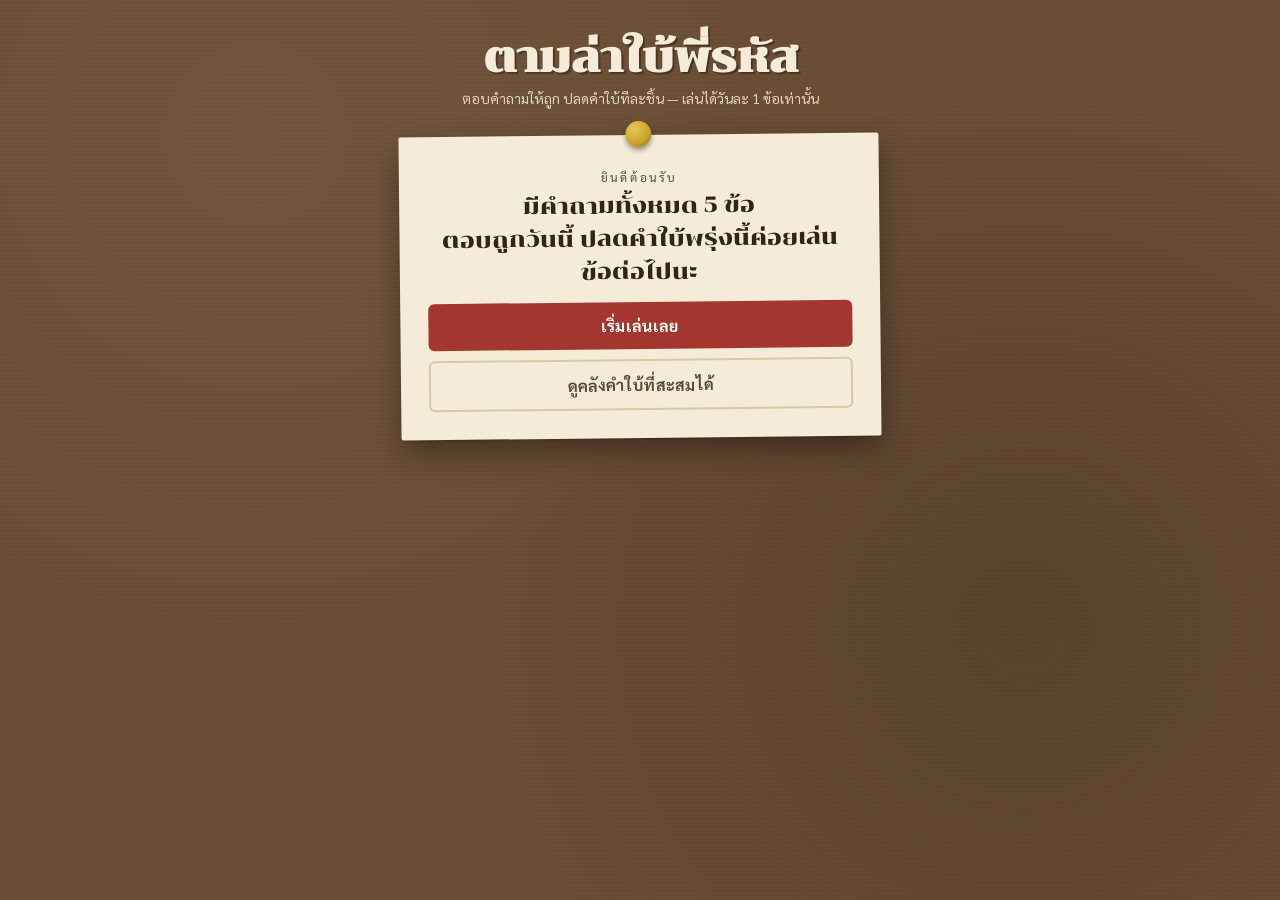
==== index.html @ e7424e24 "first commit" ====
<!doctype html>
<html lang="th">
<head>
<meta charset="utf-8">
<meta name="viewport" content="width=device-width, initial-scale=1">
<title>ตามล่าใบ้พี่รหัส</title>
<link rel="stylesheet" href="style.css">
</head>
<body class="hh-root">
  <h1 class="hh-title">ตามล่าใบ้พี่รหัส</h1>
  <p class="hh-sub">ตอบคำถามให้ถูก ปลดคำใบ้ทีละชิ้น — เล่นได้วันละ 1 ข้อเท่านั้น</p>
 
  <div class="hh-card" style="text-align:center;">
    <p class="hh-eyebrow">ยินดีต้อนรับ</p>
    <p class="hh-q-title">มีคำถามทั้งหมด 5 ข้อ<br>ตอบถูกวันนี้ ปลดคำใบ้พรุ่งนี้ค่อยเล่นข้อต่อไปนะ</p>
    <a class="hh-btn" href="q1.html">เริ่มเล่นเลย</a>
    <a class="hh-btn hh-btn-ghost" href="hints.html" style="margin-top:10px;">ดูคลังคำใบ้ที่สะสมได้</a>
  </div>
 
  <script src="app.js"></script>
</body>
</html>
---- style.css ----
@import url('https://fonts.googleapis.com/css2?family=Chonburi&family=Sarabun:wght@400;500;600;700&display=swap');

:root{
  --cork:#6b4e35;
  --paper:#f4ecd8;
  --paper-shadow:#d9c9a3;
  --ink:#332415;
  --ink-soft:#5c4a35;
  --string:#a3372f;
  --gold:#c9a227;
  --green:#4b6b3f;
}

*{ box-sizing:border-box; }

body.hh-root{
  margin:0;
  font-family:'Sarabun', sans-serif;
  color:var(--ink);
  background:
    radial-gradient(circle at 20% 15%, rgba(255,255,255,0.05), transparent 40%),
    radial-gradient(circle at 80% 70%, rgba(0,0,0,0.15), transparent 45%),
    repeating-linear-gradient(0deg, rgba(0,0,0,0.03) 0px, rgba(0,0,0,0.03) 2px, transparent 2px, transparent 4px),
    var(--cork);
  min-height:100vh;
  padding:32px 16px 48px;
}

.hh-title{
  font-family:'Chonburi', cursive;
  text-align:center;
  color:var(--paper);
  font-size:clamp(28px,5vw,42px);
  text-shadow:2px 2px 0 rgba(0,0,0,0.3);
  margin:0 0 6px;
}
.hh-sub{
  text-align:center;
  color:var(--paper);
  opacity:0.85;
  font-size:14px;
  margin:0 0 28px;
}

.hh-track{
  max-width:520px;
  margin:0 auto 32px;
  display:flex;
  align-items:center;
  justify-content:space-between;
  position:relative;
  padding:0 6px;
}
.hh-track::before{
  content:'';
  position:absolute;
  left:22px; right:22px; top:50%;
  height:3px;
  background:linear-gradient(90deg, var(--string), var(--string) 60%, rgba(163,55,47,0.3));
  transform:translateY(-1px) rotate(-1deg);
  z-index:0;
}
.hh-pin{
  width:34px;height:34px;border-radius:50%;
  display:flex;align-items:center;justify-content:center;
  font-family:'Chonburi',cursive;
  font-size:14px;
  z-index:1;
  border:2px solid rgba(0,0,0,0.25);
  text-decoration:none;
  color:var(--paper);
}
.hh-pin.done{ background:var(--green); }
.hh-pin.current{ background:var(--gold); color:var(--ink); box-shadow:0 0 0 4px rgba(201,162,39,0.25); }
.hh-pin.locked{ background:#5a4a38; color:#c9baa1; }

.hh-card{
  max-width:480px;
  margin:0 auto;
  background:var(--paper);
  border-radius:2px;
  box-shadow:0 14px 30px rgba(0,0,0,0.35), 0 2px 0 rgba(0,0,0,0.1);
  padding:34px 28px 28px;
  position:relative;
  transform:rotate(-0.6deg);
}
.hh-card::before{
  content:'';
  position:absolute;
  top:-14px; left:50%;
  transform:translateX(-50%);
  width:26px;height:26px;
  border-radius:50%;
  background:radial-gradient(circle at 35% 30%, #e8c65a, var(--gold) 60%, #8a6c14);
  box-shadow:0 3px 5px rgba(0,0,0,0.4);
}

.hh-eyebrow{
  font-size:12px;
  letter-spacing:2px;
  text-transform:uppercase;
  color:var(--ink-soft);
  margin:0 0 4px;
}
.hh-q-title{
  font-family:'Chonburi',cursive;
  font-size:22px;
  margin:0 0 12px;
  line-height:1.5;
  color:var(--ink);
}
.hh-q-code{
  background:#2d2419;
  color:#f4ecd8;
  padding:14px;
  border-radius:6px;
  font-family:'Courier New', Courier, monospace;
  font-size:14px;
  line-height:1.5;
  overflow-x:auto;
  margin:0 0 14px;
  text-align:left;
  white-space:pre;
  border: 1px solid var(--paper-shadow);
}
.hh-q-desc{
  font-size:15px;
  line-height:1.6;
  margin:0 0 16px;
  color:var(--ink-soft);
  text-align:left;
}

.hh-input{
  width:100%;
  padding:12px 14px;
  font-family:'Sarabun',sans-serif;
  font-size:16px;
  border:2px solid var(--paper-shadow);
  border-radius:6px;
  background:#fffdf8;
  color:var(--ink);
  outline:none;
}
.hh-input:focus{ border-color:var(--gold); }

.hh-btn{
  display:block;
  margin-top:14px;
  width:100%;
  padding:13px;
  font-family:'Sarabun',sans-serif;
  font-weight:700;
  font-size:16px;
  background:var(--string);
  color:#fff;
  border:none;
  border-radius:6px;
  cursor:pointer;
  text-align:center;
  text-decoration:none;
  box-sizing:border-box;
}
.hh-btn:hover{ background:#8c2c26; }
.hh-btn:disabled{ background:#b7a998; cursor:not-allowed; }

.hh-btn-ghost{
  background:transparent;
  color:var(--ink-soft);
  border:2px solid var(--paper-shadow);
}
.hh-btn-ghost:hover{ background:rgba(0,0,0,0.04); }

.hh-feedback{ margin-top:12px; font-size:14px; min-height:20px; }
.hh-feedback.wrong{ color:var(--string); }
.hh-feedback.right{ color:var(--green); font-weight:600; }

.hh-hint-box{
  margin-top:16px;
  background:#fffaf0;
  border-left:4px solid var(--gold);
  padding:14px 16px;
  border-radius:4px;
  font-size:15px;
  line-height:1.6;
}
.hh-hint-box b{ display:block; font-family:'Chonburi',cursive; font-size:13px; color:var(--ink-soft); margin-bottom:4px; letter-spacing:1px; }

.hh-locked-wrap{ text-align:center; padding:14px 4px 4px; }
.hh-countdown{
  font-family:'Chonburi',cursive;
  font-size:26px;
  color:var(--string);
  margin:6px 0 4px;
}

.hh-toolbar{
  max-width:480px;
  margin:18px auto 0;
  display:flex;
  justify-content:space-between;
  gap:10px;
}
.hh-link-btn{
  background:none;border:none;color:var(--paper);
  font-family:'Sarabun',sans-serif;font-size:13px;
  text-decoration:underline;cursor:pointer;opacity:0.8;
  padding:0;
}
.hh-link-btn:hover{ opacity:1; }

.hh-modal-item{
  background:#fffaf0; border:1px solid var(--paper-shadow);
  border-radius:6px; padding:12px 14px; margin-bottom:10px; font-size:14px; line-height:1.6;
  max-width:480px; margin-left:auto; margin-right:auto;
}
.hh-modal-item b{ display:block; color:var(--ink-soft); font-size:12px; margin-bottom:3px; }
.hh-modal-empty{ color:var(--paper); text-align:center; padding:20px 0; }
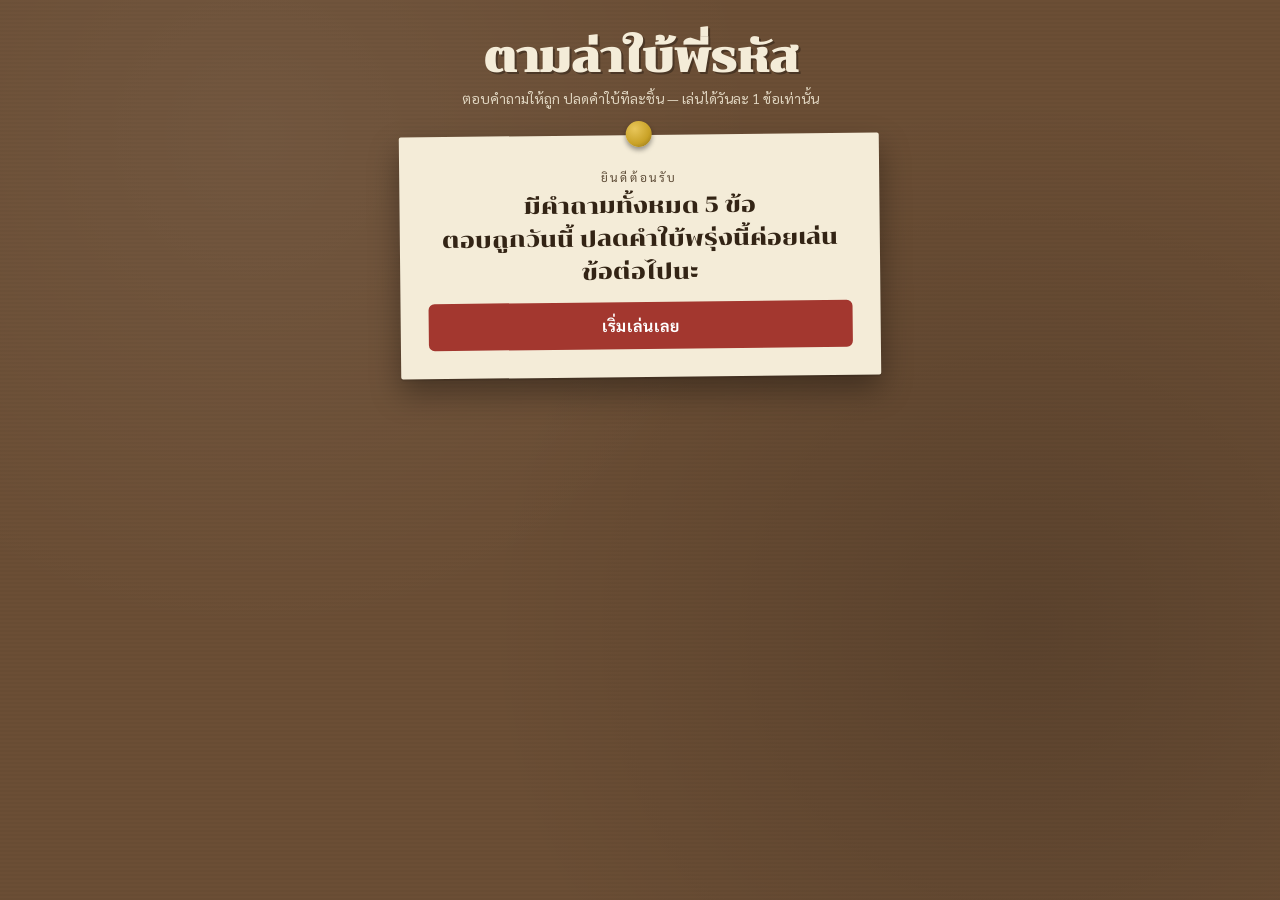
==== commit 06b03a83: "feat: upgrade screenshot protection with rAF polling and instant blur overlay" ====
--- a/index.html
+++ b/index.html
@@ -14,10 +14,23 @@
     <p class="hh-eyebrow">ยินดีต้อนรับ</p>
     <p class="hh-q-title">มีคำถามทั้งหมด 5 ข้อ<br>ตอบถูกวันนี้ ปลดคำใบ้พรุ่งนี้ค่อยเล่นข้อต่อไปนะ</p>
     <a class="hh-btn" href="q1.html">เริ่มเล่นเลย</a>
-    <a class="hh-btn hh-btn-ghost" href="hints.html" style="margin-top:10px;">ดูคลังคำใบ้ที่สะสมได้</a>
+    <!--<a class="hh-btn hh-btn-ghost" href="hints.html" style="margin-top:10px;">ดูคลังคำใบ้ที่สะสมได้</a>-->
   </div>
  
   <script src="app.js"></script>
+  <script>
+    // ส่งผู้เล่นไปยังคำถามล่าสุดที่กำลังเล่นค้างอยู่โดยอัตโนมัติ
+    (function autoRedirect() {
+      const state = hhLoadState();
+      if (state && state.correctCount > 0) {
+        if (state.correctCount >= QUESTIONS.length) {
+          window.location.replace('hints.html');
+        } else {
+          window.location.replace(`q${state.correctCount + 1}.html`);
+        }
+      }
+    })();
+  </script>
 </body>
 </html>
  
--- a/style.css
+++ b/style.css
@@ -24,6 +24,10 @@
     var(--cork);
   min-height:100vh;
   padding:32px 16px 48px;
+  -webkit-user-select: none;
+  -moz-user-select: none;
+  -ms-user-select: none;
+  user-select: none;
 }
 
 .hh-title{
@@ -216,3 +220,83 @@
 }
 .hh-modal-item b{ display:block; color:var(--ink-soft); font-size:12px; margin-bottom:3px; }
 .hh-modal-empty{ color:var(--paper); text-align:center; padding:20px 0; }
+
+/* กล่องแสดงโจทย์คณิตศาสตร์ลายตารางสมุด */
+.hh-math-grid {
+  background-color: #fcf9f2;
+  background-image: 
+    linear-gradient(rgba(107, 78, 53, 0.08) 1px, transparent 1px),
+    linear-gradient(90deg, rgba(107, 78, 53, 0.08) 1px, transparent 1px);
+  background-size: 22px 22px;
+  border: 2px solid var(--paper-shadow);
+  border-radius: 6px;
+  padding: 28px 20px;
+  text-align: center;
+  margin: 18px 0;
+  font-family: 'Sarabun', 'Chonburi', sans-serif;
+  color: var(--ink);
+  box-shadow: inset 0 2px 5px rgba(0,0,0,0.05);
+}
+
+/* กล่องข้อความแจ้งเตือนเมื่อพยายามแคปเจอร์/ก๊อปปี้ */
+.hh-warning-banner {
+  position: fixed;
+  top: -120px;
+  left: 50%;
+  transform: translateX(-50%);
+  background-color: var(--string);
+  color: #fff;
+  padding: 16px 28px;
+  border-radius: 8px;
+  box-shadow: 0 10px 30px rgba(0,0,0,0.4);
+  font-family: 'Chonburi', 'Sarabun', sans-serif;
+  font-size: 16px;
+  font-weight: bold;
+  z-index: 99999;
+  transition: top 0.4s cubic-bezier(0.175, 0.885, 0.32, 1.275);
+  text-align: center;
+  border: 2px solid var(--paper);
+  pointer-events: none;
+  width: 90%;
+  max-width: 440px;
+  line-height: 1.5;
+}
+.hh-warning-banner.show {
+  top: 24px;
+}
+
+/* บล็อกหน้าจอทันทีเมื่อสูญเสียโฟกัส - ไม่มี transition เพื่อให้เร็วที่สุด */
+body.hh-root.hh-blurred {
+  filter: blur(60px) brightness(0.1);
+  overflow: hidden;
+  transition: none !important;
+  pointer-events: none;
+}
+body.hh-root.hh-blurred * {
+  transition: none !important;
+  animation: none !important;
+}
+body.hh-root.hh-blurred::before {
+  content: '';
+  position: fixed;
+  top: 0; left: 0; right: 0; bottom: 0;
+  background: var(--cork);
+  z-index: 99998;
+}
+body.hh-root.hh-blurred::after {
+  content: 'ฮันแน่!!! ชะใช้AIช่วยอะดิ ไม่ไม่ให้หรอกนะ';
+  position: fixed;
+  top: 0; left: 0; right: 0; bottom: 0;
+  display: flex;
+  align-items: center;
+  justify-content: center;
+  font-family: 'Chonburi', cursive;
+  font-size: 28px;
+  font-weight: bold;
+  color: var(--paper);
+  z-index: 99999;
+  text-align: center;
+  padding: 30px;
+  text-shadow: 2px 2px 0 rgba(0,0,0,0.4);
+}
+
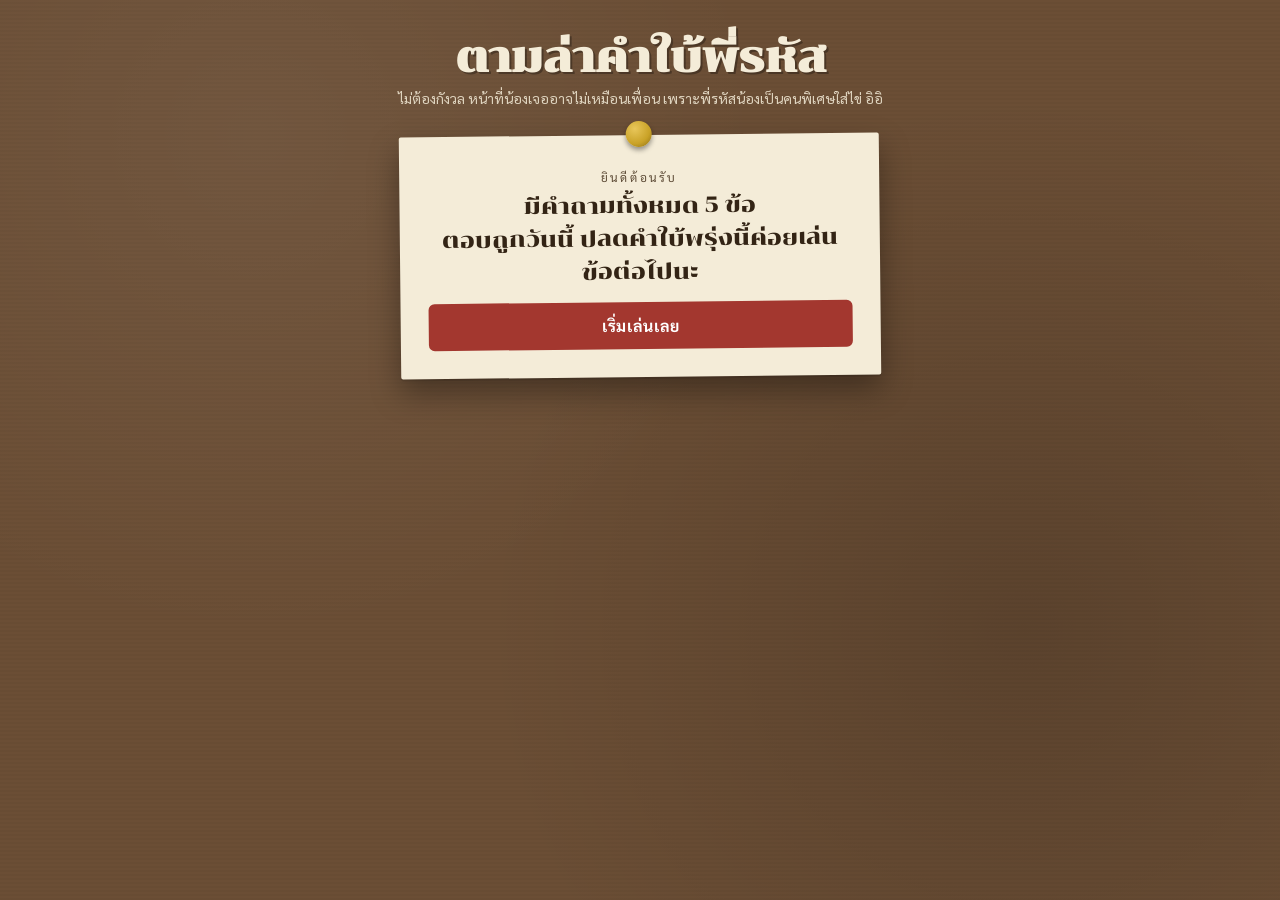
==== commit 9793e01c: "fix: update welcome message for clarity and engagement" ====
--- a/index.html
+++ b/index.html
@@ -7,8 +7,8 @@
 <link rel="stylesheet" href="style.css">
 </head>
 <body class="hh-root">
-  <h1 class="hh-title">ตามล่าใบ้พี่รหัส</h1>
-  <p class="hh-sub">ตอบคำถามให้ถูก ปลดคำใบ้ทีละชิ้น — เล่นได้วันละ 1 ข้อเท่านั้น</p>
+  <h1 class="hh-title">ตามล่าคำใบ้พี่รหัส</h1>
+  <p class="hh-sub">ไม่ต้องกังวล หน้าที่น้องเจออาจไม่เหมือนเพื่อน เพราะพี่รหัสน้องเป็นคนพิเศษใส่ไข่ อิอิ</p>
  
   <div class="hh-card" style="text-align:center;">
     <p class="hh-eyebrow">ยินดีต้อนรับ</p>
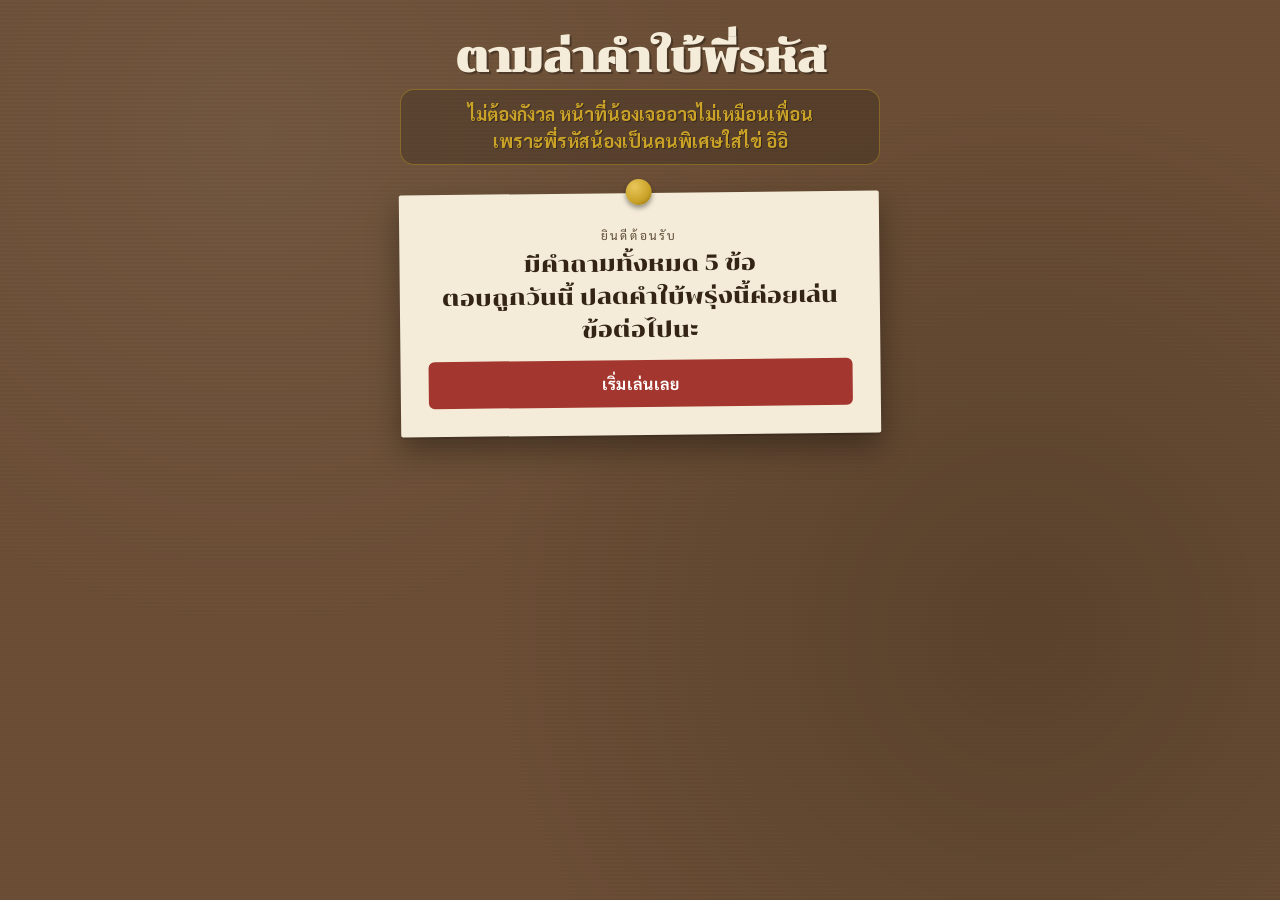
==== commit d5ed3078: "fix: update subtitle for improved readability and comment out reset button in question pages" ====
--- a/index.html
+++ b/index.html
@@ -8,7 +8,7 @@
 </head>
 <body class="hh-root">
   <h1 class="hh-title">ตามล่าคำใบ้พี่รหัส</h1>
-  <p class="hh-sub">ไม่ต้องกังวล หน้าที่น้องเจออาจไม่เหมือนเพื่อน เพราะพี่รหัสน้องเป็นคนพิเศษใส่ไข่ อิอิ</p>
+  <p class="hh-sub">ไม่ต้องกังวล หน้าที่น้องเจออาจไม่เหมือนเพื่อน <br>เพราะพี่รหัสน้องเป็นคนพิเศษใส่ไข่ อิอิ</p>
  
   <div class="hh-card" style="text-align:center;">
     <p class="hh-eyebrow">ยินดีต้อนรับ</p>
--- a/style.css
+++ b/style.css
@@ -40,10 +40,18 @@
 }
 .hh-sub{
   text-align:center;
-  color:var(--paper);
-  opacity:0.85;
-  font-size:14px;
-  margin:0 0 28px;
+  color:var(--gold);
+  opacity:1;
+  font-size:clamp(15px,2.4vw,18px);
+  font-weight:700;
+  margin:0 auto 28px;
+  max-width:480px;
+  line-height:1.5;
+  text-shadow:1px 1px 0 rgba(0,0,0,0.35);
+  background:rgba(0,0,0,0.18);
+  border:1px solid rgba(201,162,39,0.4);
+  border-radius:14px;
+  padding:10px 18px;
 }
 
 .hh-track{
@@ -298,5 +306,4 @@
   text-align: center;
   padding: 30px;
   text-shadow: 2px 2px 0 rgba(0,0,0,0.4);
-}
-
+}
